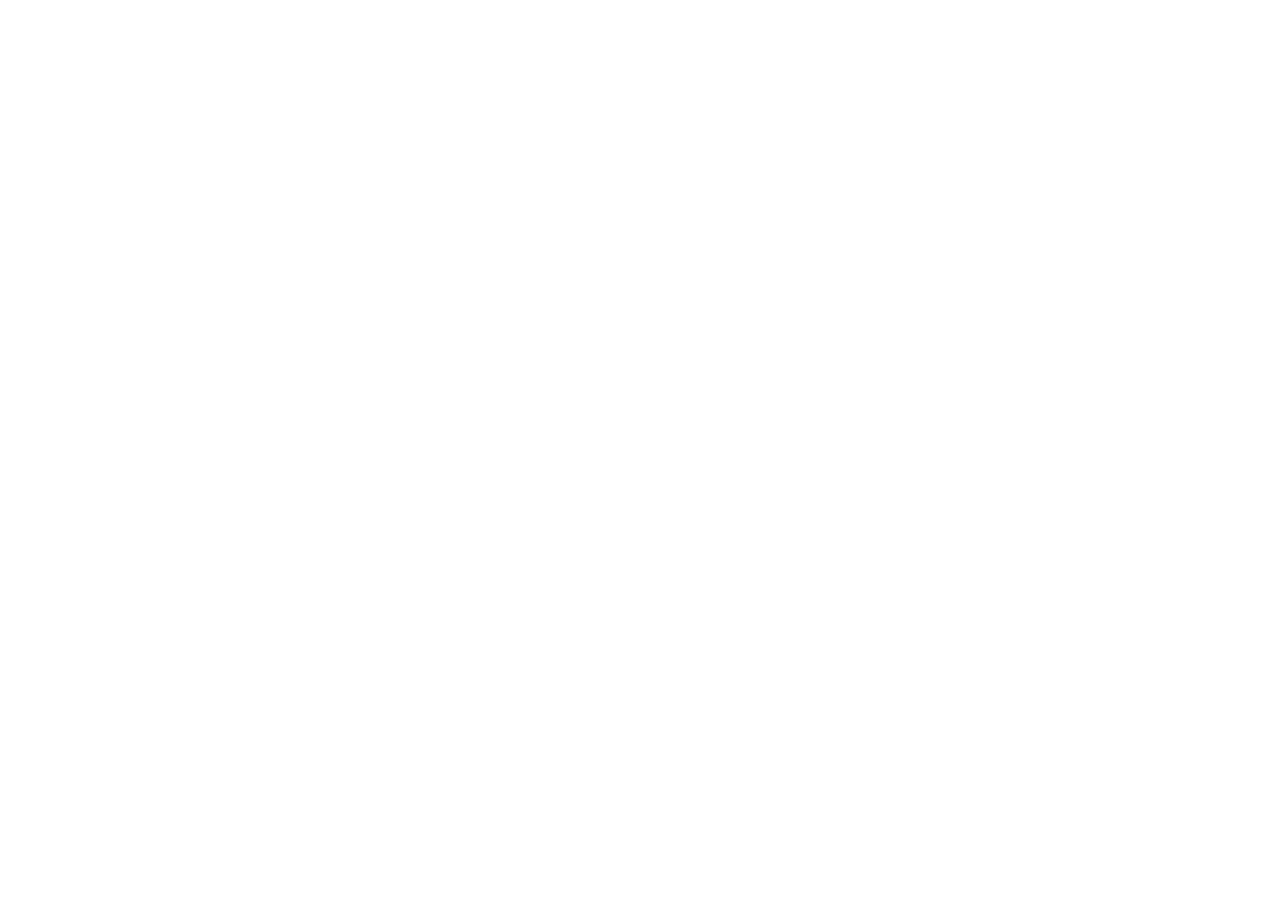
==== my-social/index.html @ e3521537 "index social" ====
<!DOCTYPE html>
<html lang="pt-br">
<head>
    <meta charset="UTF-8">
    <meta name="viewport" content="width=device-width, initial-scale=1.0">
    <link rel="shortcut icon" href="/my-social/images/favicon.ico" type="image/x-icon">
    <title>Meus Sociais</title>
</head>
<body>
    
</body>
</html>
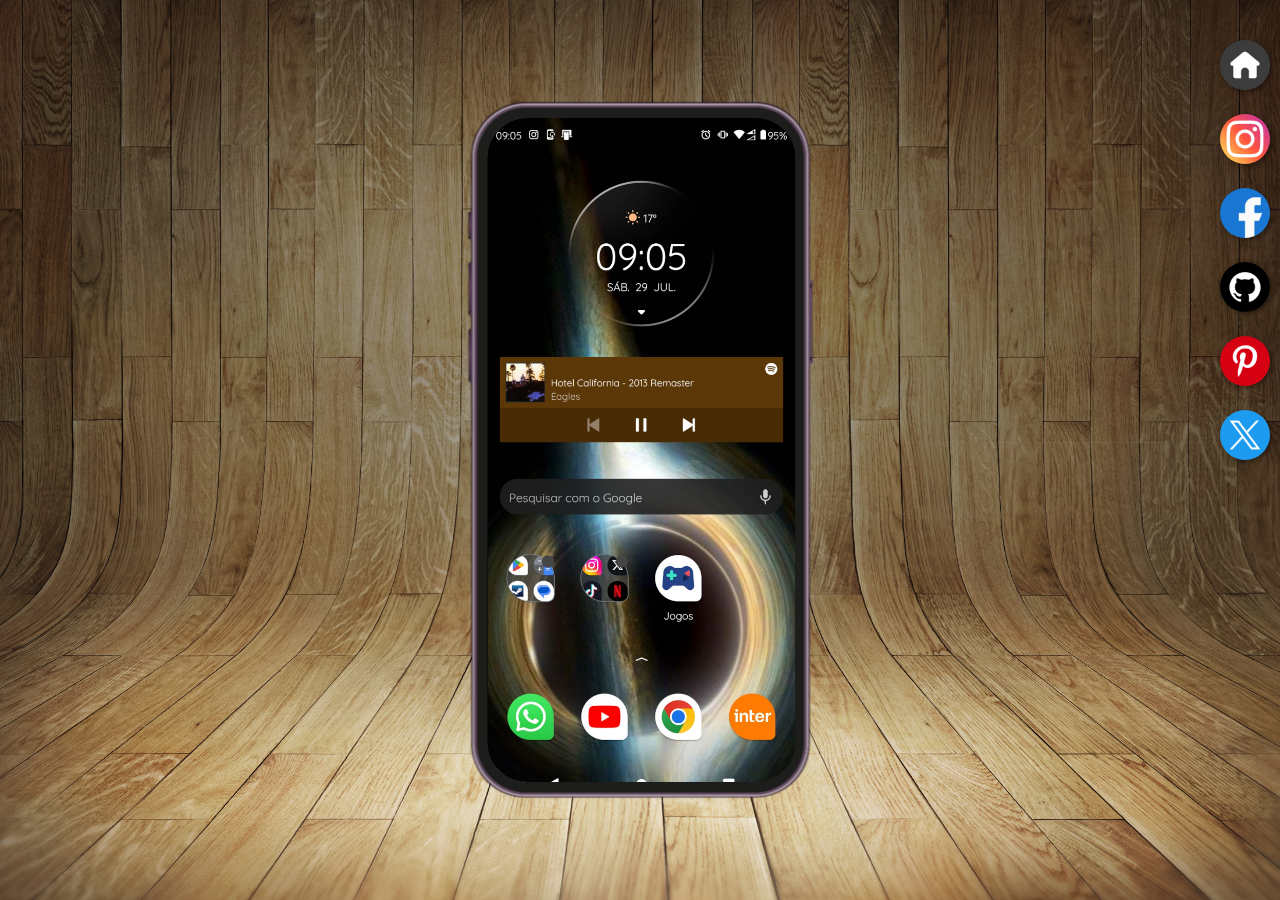
==== commit 021b90a4: "projeto" ====
--- a/my-social/index.html
+++ b/my-social/index.html
@@ -4,9 +4,26 @@
     <meta charset="UTF-8">
     <meta name="viewport" content="width=device-width, initial-scale=1.0">
     <link rel="shortcut icon" href="/my-social/images/favicon.ico" type="image/x-icon">
+    <link rel="stylesheet" href="styles/style.css">
     <title>Meus Sociais</title>
 </head>
 <body>
-    
+    <main>
+        <section id="phone">
+            <iframe src="home.html" name="tela" id="tela" frameborder="0">
+                <p>Esse recurso não é compatível com seu navegador!</p>
+            </iframe>
+        </section>
+        <section id="menu">
+            <ul>
+                <li><a href="home.html" target="tela"><img src="images/home/icon-home.png" alt="Home"></a></li>
+                <li><a href="instagram.html" target="tela"><img src="images/instagram/icon-instagram.png" alt="instagram"></a></li>
+                <li><a href="#" target="tela"><img src="images/facebook/icon-facebook.png" alt=""></a></li>
+                <li><a href="#" target="tela"><img src="images/github/icon-github.png" alt="Github"></a></li>
+                <li><a href="#" target="tela"><img src="images/pinterest/icon-pinterest.png" alt="Pinterest"></a></li>
+                <li><a href="#" target="tela"><img src="images/twitter/icon-twitter.png" alt="Twitter"></a></li>
+            </ul>
+        </section>
+    </main>
 </body>
 </html>--- a/my-social/styles/style.css
+++ b/my-social/styles/style.css
@@ -0,0 +1,61 @@
+@charset "UTF-8";
+
+*{
+    margin: 0px;
+    padding: 0px;
+}
+html, body{
+    width: 100vw;
+    height: 100vh;
+}
+
+body{
+    background-image: url(../images/fundo-madeira.jpg);
+    background-size: cover;
+    background-position: top center;
+}
+
+main{
+    position: relative;
+    width: 100vw;
+    height: 100vh;
+}
+
+#phone{
+    position: absolute;
+    top: 50%;
+    left: 50%;
+    transform: translate(-50%, -50%);
+    background-image: url(../images/phone-wockup.png);
+    background-size: cover;
+    width: 349px;
+    height: 700px;
+}
+
+#tela{
+    margin-top: 18px;
+    margin-left: 22px;
+    width: 308px;
+    height: 664px;
+    border-radius: 40px;
+}
+
+#menu ul{
+    text-align: right;
+    padding-top: 30px;
+}
+
+#menu img {
+    width: 50px;
+    border-radius: 50%;
+    margin: 10px;
+    box-shadow: 2px 2px 5px rgba(0, 0, 0, 0.4);
+    box-sizing: border-box;
+}
+
+#menu img:hover{
+    border: 2px solid rgba(255, 255, 255, 0.651);
+    transform: translate(-5px, -5px);
+    box-shadow: 5px 5px 10px rgba(0, 0, 0, 0.555);
+    transition: transform 0.2s;
+}
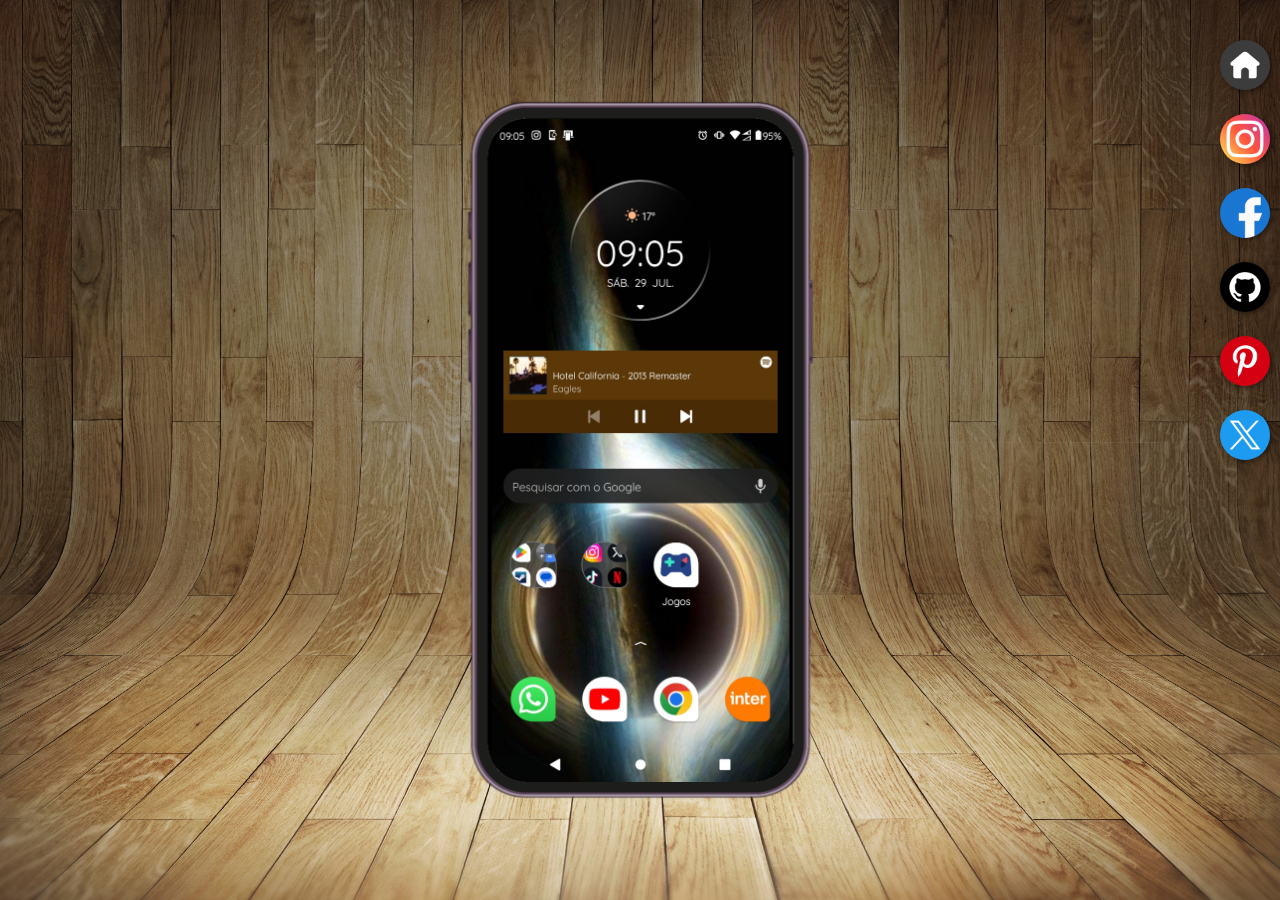
==== commit a9c081b7: "project" ====
--- a/my-social/index.html
+++ b/my-social/index.html
@@ -18,7 +18,7 @@
             <ul>
                 <li><a href="home.html" target="tela"><img src="images/home/icon-home.png" alt="Home"></a></li>
                 <li><a href="instagram.html" target="tela"><img src="images/instagram/icon-instagram.png" alt="instagram"></a></li>
-                <li><a href="#" target="tela"><img src="images/facebook/icon-facebook.png" alt=""></a></li>
+                <li><a href="facebook.html" target="tela"><img src="images/facebook/icon-facebook.png" alt=""></a></li>
                 <li><a href="#" target="tela"><img src="images/github/icon-github.png" alt="Github"></a></li>
                 <li><a href="#" target="tela"><img src="images/pinterest/icon-pinterest.png" alt="Pinterest"></a></li>
                 <li><a href="#" target="tela"><img src="images/twitter/icon-twitter.png" alt="Twitter"></a></li>
--- a/my-social/styles/style.css
+++ b/my-social/styles/style.css
@@ -33,10 +33,11 @@
 }
 
 #tela{
-    margin-top: 18px;
-    margin-left: 22px;
-    width: 308px;
-    height: 664px;
+    position: relative;
+    top: 19px;
+    left: 22px;
+    height: 663px;
+    width: 305px;
     border-radius: 40px;
 }
 
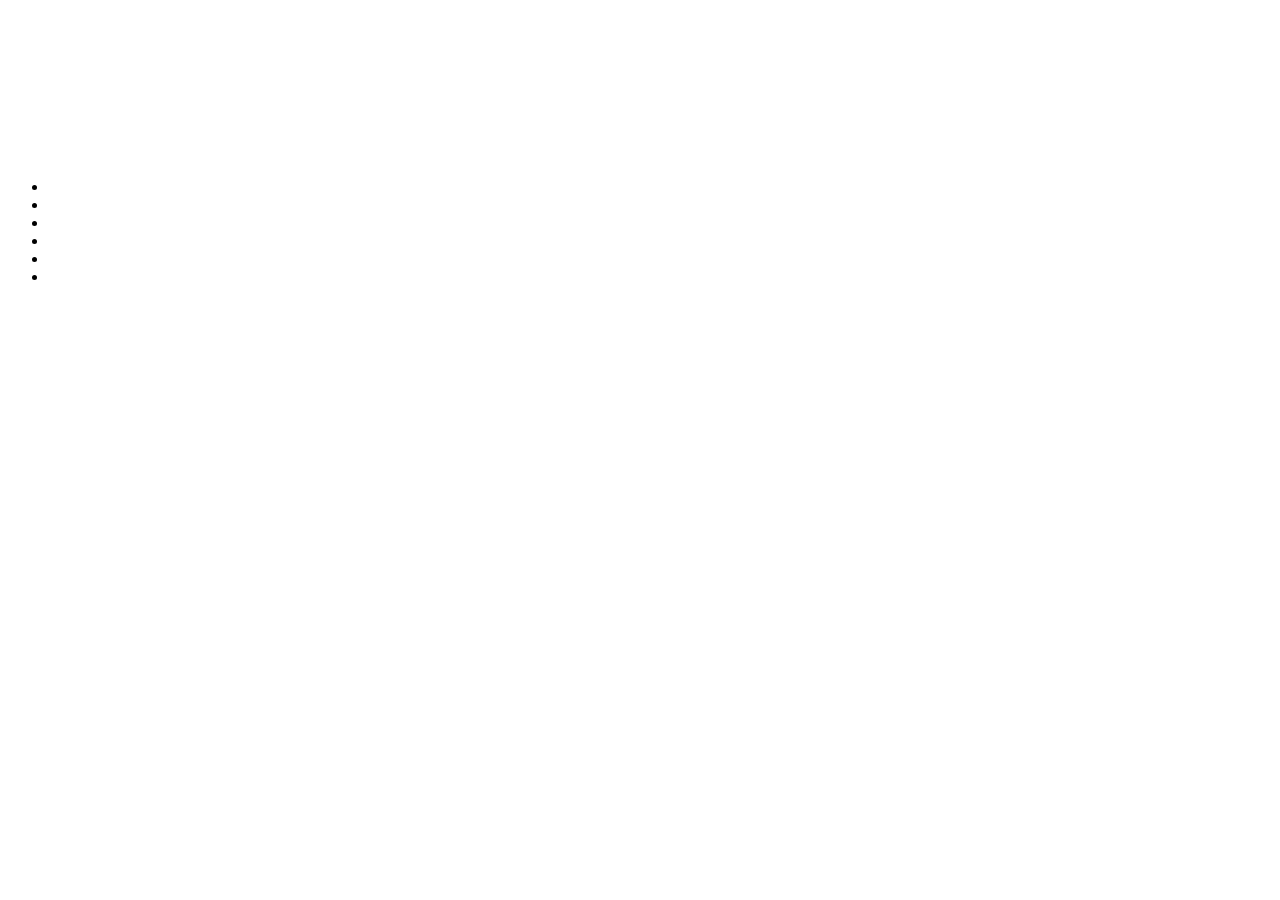
==== commit 2b0e0c15: "project 2.0" ====
--- a/my-social/index.html
+++ b/my-social/index.html
@@ -3,25 +3,23 @@
 <head>
     <meta charset="UTF-8">
     <meta name="viewport" content="width=device-width, initial-scale=1.0">
-    <link rel="shortcut icon" href="/my-social/images/favicon.ico" type="image/x-icon">
-    <link rel="stylesheet" href="styles/style.css">
-    <title>Meus Sociais</title>
+    <link rel="shortcut icon" href="images/favicon.ico" type="image/x-icon">
+    <link rel="stylesheet" href="style/style.css">
+    <title>Meu Social</title>
 </head>
 <body>
     <main>
         <section id="phone">
-            <iframe src="home.html" name="tela" id="tela" frameborder="0">
-                <p>Esse recurso não é compatível com seu navegador!</p>
-            </iframe>
+            <iframe src="" frameborder="0"></iframe>
         </section>
         <section id="menu">
             <ul>
-                <li><a href="home.html" target="tela"><img src="images/home/icon-home.png" alt="Home"></a></li>
-                <li><a href="instagram.html" target="tela"><img src="images/instagram/icon-instagram.png" alt="instagram"></a></li>
-                <li><a href="facebook.html" target="tela"><img src="images/facebook/icon-facebook.png" alt=""></a></li>
-                <li><a href="#" target="tela"><img src="images/github/icon-github.png" alt="Github"></a></li>
-                <li><a href="#" target="tela"><img src="images/pinterest/icon-pinterest.png" alt="Pinterest"></a></li>
-                <li><a href="#" target="tela"><img src="images/twitter/icon-twitter.png" alt="Twitter"></a></li>
+                <li><a href=""><img src="" alt=""></a></li>
+                <li><a href=""><img src="" alt=""></a></li>
+                <li><a href=""><img src="" alt=""></a></li>
+                <li><a href=""><img src="" alt=""></a></li>
+                <li><a href=""><img src="" alt=""></a></li>
+                <li><a href=""><img src="" alt=""></a></li>
             </ul>
         </section>
     </main>
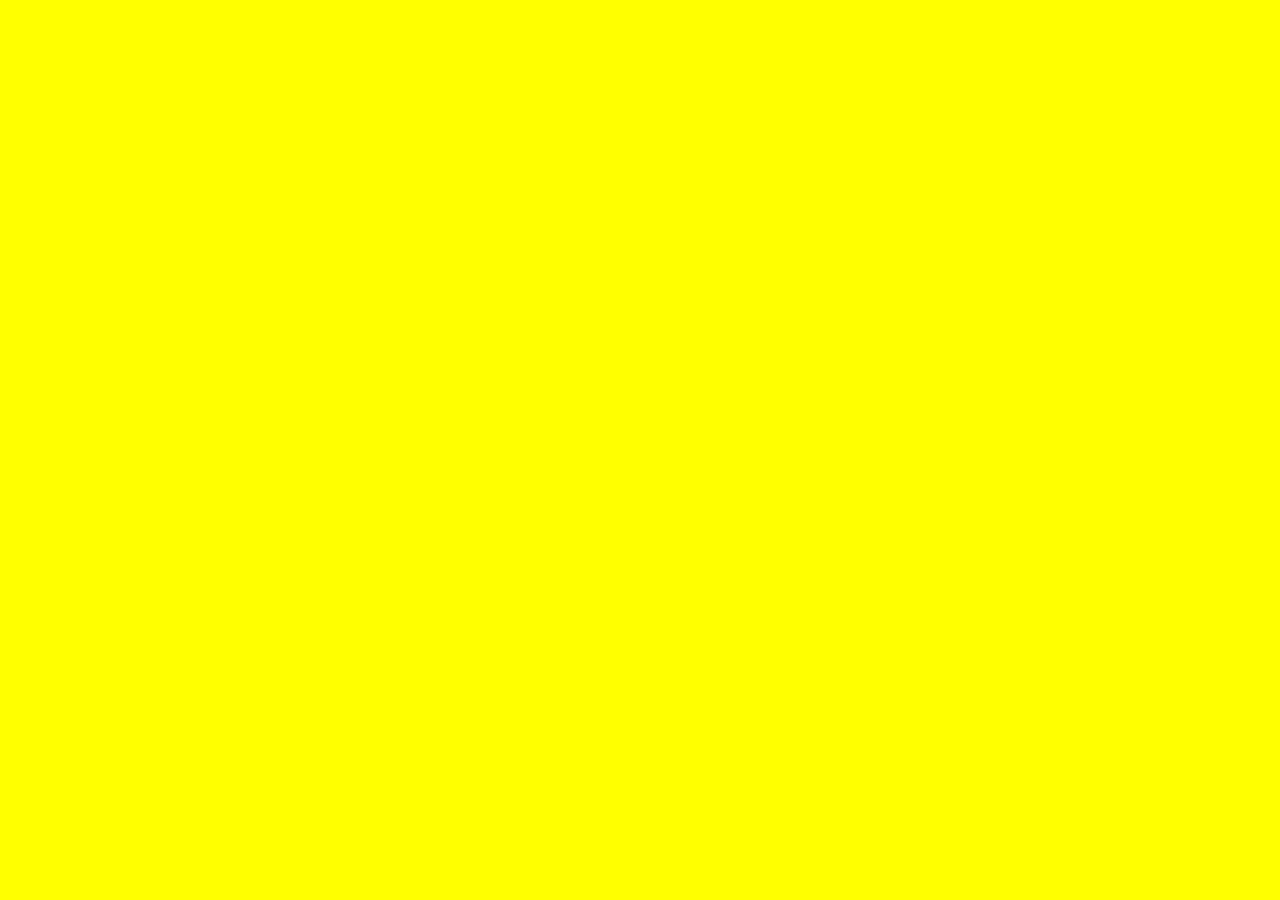
==== commit 2c0aa0da: "project" ====
--- a/my-social/index.html
+++ b/my-social/index.html
@@ -10,16 +10,16 @@
 <body>
     <main>
         <section id="phone">
-            <iframe src="" frameborder="0"></iframe>
+            <iframe src="" frameborder="0" name="tela" ></iframe>
         </section>
         <section id="menu">
             <ul>
-                <li><a href=""><img src="" alt=""></a></li>
-                <li><a href=""><img src="" alt=""></a></li>
-                <li><a href=""><img src="" alt=""></a></li>
-                <li><a href=""><img src="" alt=""></a></li>
-                <li><a href=""><img src="" alt=""></a></li>
-                <li><a href=""><img src="" alt=""></a></li>
+                <li><a href="" target="tela"><img src="" alt=""></a></li>
+                <li><a href="" target="tela"><img src="" alt=""></a></li>
+                <li><a href="" target="tela"><img src="" alt=""></a></li>
+                <li><a href="" target="tela"><img src="" alt=""></a></li>
+                <li><a href="" target="tela"><img src="" alt=""></a></li>
+                <li><a href="" target="tela"><img src="" alt=""></a></li>
             </ul>
         </section>
     </main>
--- a/my-social/style/style.css
+++ b/my-social/style/style.css
@@ -0,0 +1,26 @@
+@charset "UTF-8";
+
+*{
+    padding: 0px;
+    margin: 0px;
+}
+html, body{
+    font-family: Arial, Helvetica, sans-serif;
+}
+
+main{
+    position: relative;
+    width: 100vw;
+    height: 100vh;
+    background-color: yellow;
+}
+
+#phone{
+    position: absolute;
+    top: 50%;
+    left: 50%;
+    transform: translate(-50%, -50%);
+    width: 500px;
+    height: 500px;
+    background: url(../images/phone-wockup.png) no-repeat fixed top center cover;
+}
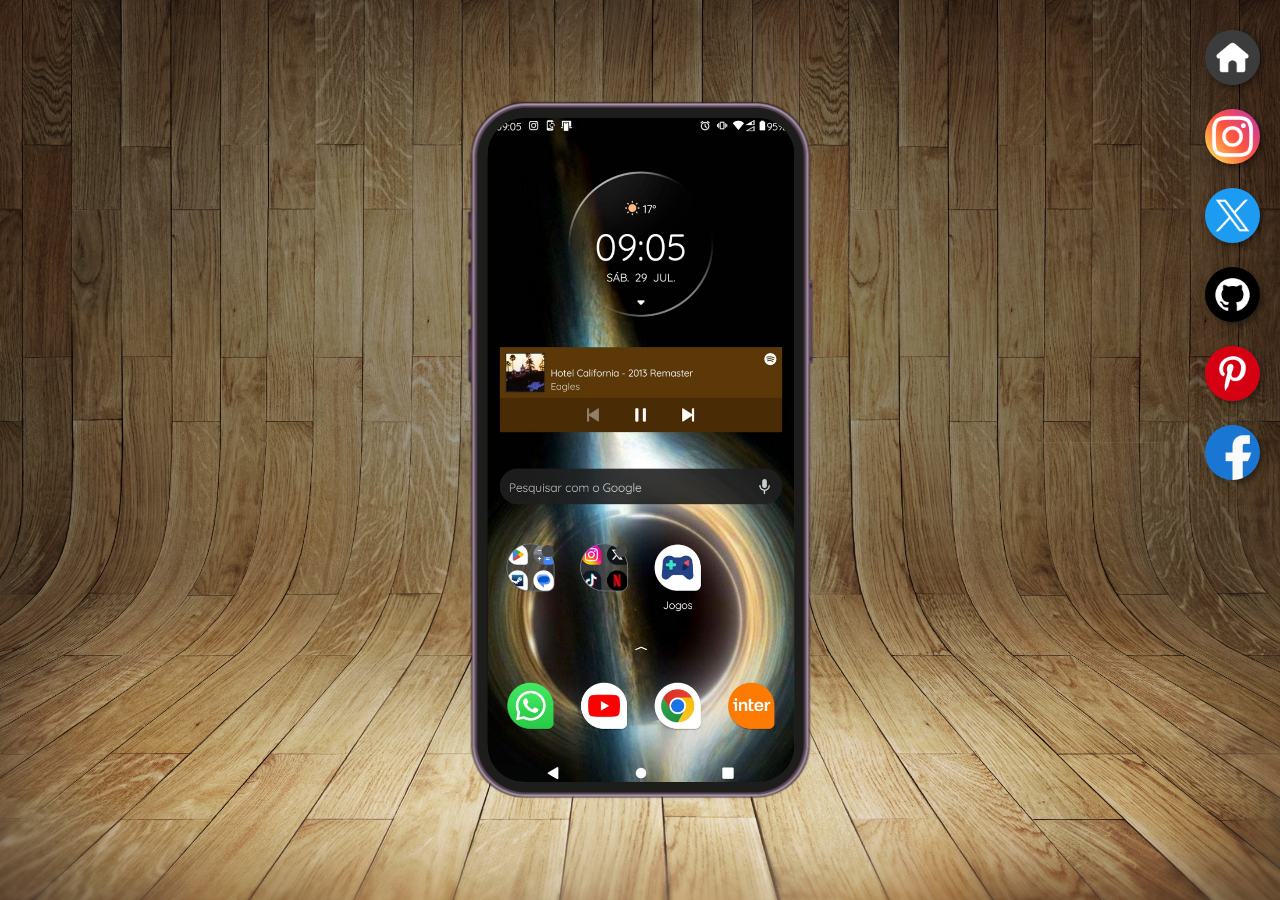
==== commit ba3eb411: "project finished" ====
--- a/my-social/index.html
+++ b/my-social/index.html
@@ -10,16 +10,16 @@
 <body>
     <main>
         <section id="phone">
-            <iframe src="" frameborder="0" name="tela" ></iframe>
+            <iframe src="home.html" frameborder="0" name="tela" id="tela" ></iframe>
         </section>
         <section id="menu">
             <ul>
-                <li><a href="" target="tela"><img src="" alt=""></a></li>
-                <li><a href="" target="tela"><img src="" alt=""></a></li>
-                <li><a href="" target="tela"><img src="" alt=""></a></li>
-                <li><a href="" target="tela"><img src="" alt=""></a></li>
-                <li><a href="" target="tela"><img src="" alt=""></a></li>
-                <li><a href="" target="tela"><img src="" alt=""></a></li>
+                <li><a href="home.html" target="tela"><img src="images/home/icon-home.png" alt="Home"></a></li>
+                <li><a href="instagram.html" target="tela"><img src="images/instagram/icon-instagram.png" alt="Instagram"></a></li>
+                <li><a href="twitter.html" target="tela"><img src="images/twitter/icon-twitter.png" alt="Twitter"></a></li>
+                <li><a href="github.html" target="tela"><img src="images/github/icon-github.png" alt="Github"></a></li>
+                <li><a href="pinterest.html" target="tela"><img src="images/pinterest/icon-pinterest.png" alt="Pinterest"></a></li>
+                <li><a href="facebook.html" target="tela"><img src="images/facebook/icon-facebook.png" alt="Facebook"></a></li>
             </ul>
         </section>
     </main>
--- a/my-social/style/style.css
+++ b/my-social/style/style.css
@@ -8,11 +8,16 @@
     font-family: Arial, Helvetica, sans-serif;
 }
 
+body{
+    width: 100vw;
+    height: 100vh;
+    background: url(../images/fundo-madeira.jpg) no-repeat fixed top center/cover;
+}
+
 main{
     position: relative;
     width: 100vw;
     height: 100vh;
-    background-color: yellow;
 }
 
 #phone{
@@ -20,7 +25,38 @@
     top: 50%;
     left: 50%;
     transform: translate(-50%, -50%);
-    width: 500px;
-    height: 500px;
-    background: url(../images/phone-wockup.png) no-repeat fixed top center cover;
+    width: 349px;
+    height: 700px;
+    background: url(../images/phone-wockup.png) no-repeat fixed top center/cover;
 }
+
+#tela{
+    background-color: #1D1D1B;
+    position: absolute;
+    top:18px;
+    left: 22px;
+    width: 307px;
+    height: 664px;
+    border-radius: 37px;
+
+}
+
+#menu ul{
+    text-align: right;
+    padding: 20px 10px 0px 0px;
+}
+
+#menu img{
+    width: 55px;
+    border-radius: 50%;
+    margin: 10px;
+    box-shadow: 3px 3px 6px rgba(0, 0, 0, 0.425);
+}
+
+#menu img:hover{
+    border: 2px solid rgba(255, 255, 255, 0.74);
+    box-sizing: border-box;
+    transform: translate(-10%, -10%);
+    transition: transform 0.3s;
+    box-shadow: 3px 3px 6px rgba(0, 0, 0, 0.425);
+}